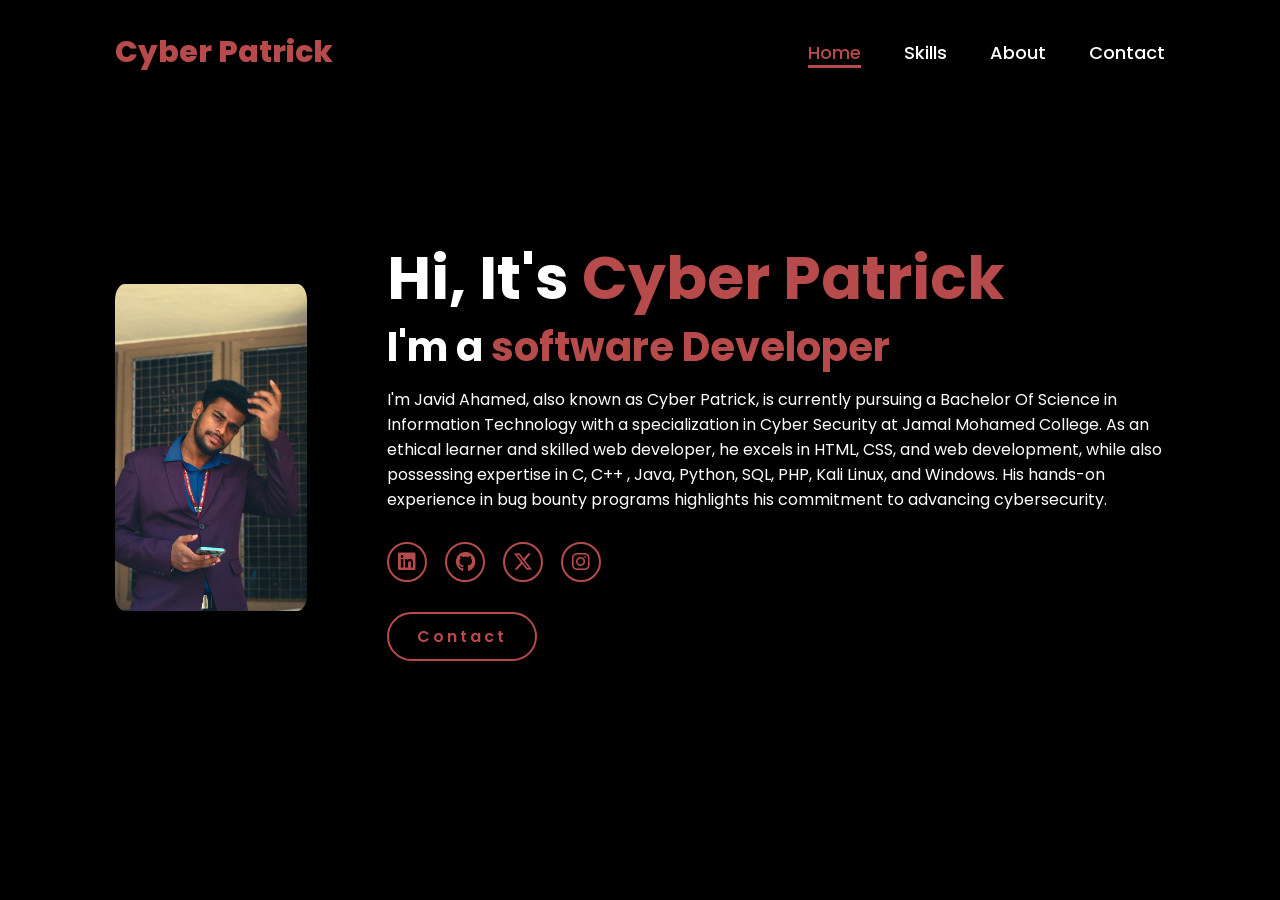
==== index.html @ 89c7e603 "final commit" ====
<!DOCTYPE html>
<html lang="en">

<head>
    <meta charset="UTF-8">
    <meta name="viewport" content="width=device-width, initial-scale=1.0">
    <link rel="stylesheet" href="https://cdnjs.cloudflare.com/ajax/libs/font-awesome/6.5.2/css/all.min.css">
    <link rel="stylesheet" href="style.css">
    <title>Cyber Patrick Portfolio</title>
    <link rel="icon" href="icons.png" type="image">
</head>
<body>
    <header>
        <a href="#" class="logo">Cyber Patrick</a>

        <nav>
            <a href="index.html" class="active"> Home</a>
            <a href="skill.html" >Skills</a>
            <a href="about.html" >About</a>
            <a href="contact.html" >Contact</a>
        </nav>

    </header>
    <section class="home">
        <div class="home-img">
            <img src="my.jpg" alt="">
        </div>
        <div class="home-content">
            <h1>Hi, It's <span>Cyber Patrick</span></h1>
            <h3 class="typing-text">I'm a <span></span></h3>
            <p>I'm Javid Ahamed, also known as Cyber Patrick, is currently pursuing a Bachelor Of Science in Information Technology with a
specialization in Cyber Security at Jamal Mohamed College. As an ethical learner and skilled web developer, he
excels in HTML, CSS, and web development, while also possessing expertise in C, C++

, Java, Python, SQL, PHP, Kali
Linux, and Windows. His hands-on experience in bug bounty programs highlights his commitment to advancing
cybersecurity.</p>
            <div class="social-icons">
                <a href="https://www.linkedin.com/in/javid-ahamed-50b62b342?utm_source=share_via&utm_content=profile&utm_medium=member_android"><i class="fa-brands fa-linkedin"></i></a>
                <a href="https://github.com/cyberpatrick007"><i class="fa-brands fa-github"></i></a>
                <a href="https://x.com/Javid_AhamedX"><i class="fa-brands fa-x-twitter"></i></a>
                <a href="https://www.instagram.com/x_kiddu_?igsh=ZnB3dnJwaGJqZWk5"><i class="fa-brands fa-instagram"></i></a>
            </div>
            <a href="contact.html" class="btn">Contact</a>
        </div>
    </section>
</body>
</html>
---- style.css ----
@import url('https://fonts.googleapis.com/css2?family=Poppins:wght@100;200;300;400;500;600&display=swap');

*{
    margin: 0;
    padding: 0;
    box-sizing: border-box;
    text-decoration: none;
    border: none;
    outline: none;
    font-family: 'Poppins', sans-serif;
}

html{
    font-size: 62.5%;
}

body{
    width: 100%;
    height: 100vh;
    overflow-x: hidden;
    background-color: black;
    color: white;
}

header{
    margin-top: 20px;
    position: fixed;
    top: 0;
    left: 0;
    width: 100%;
    padding: 1rem 9%;
    background-color: black ;
    filter: drop-shadow(10px);
    display: flex;
    justify-content: space-between;
    align-items: center;
    z-index: 100;
}

.logo{
    font-size: 3rem;
    color: #b74b4b;
    font-weight: 800;
    cursor: pointer;
    transition: 0.5s ease;
}

.logo:hover{
    transform: scale(1.1);
}

nav a{
    font-size: 1.8rem;
    color: white;
    margin-left: 4rem;
    font-weight: 500;
    transition: 0.3s ease;
    border-bottom: 3px solid transparent;
}

nav a:hover,
nav a.active{
    color: #b74b4b;
    border-bottom: 3px solid #b74b4b;
}

@media(max-width:995px){
    nav{
        position: absolute;
        display: none;
        top: 0;
        right: 0;
        width: 40%;
        border-left: 3px solid #b74b4b;
        border-bottom: 3px solid #b74b4b;
        border-bottom-left-radius: 2rem;
        padding: 1rem solid;
        background-color: #161616;
        border-top: 0.1rem solid rgba(0,0,0,0.1);
    }

    nav.active{
        display: block;
    }

    nav a{
        display: block;
        font-size: 2rem;
        margin: 3rem 0;
    }

    nav a:hover,
    nav a.active{
        padding: 1rem;
        border-radius: 0.5rem;
        border-bottom: 0.5rem solid #b74b4b;
    }
}

section{
    min-height: 100vh;
    padding: 5rem 9% 5rem;
}

.home{
    display: flex;
    justify-content: center;
    align-items: center;
    gap: 8rem;
    background-color: black;
}

.home .home-content h1{
    font-size: 6rem;
    font-weight: 700;
    line-height: 1.3;
}

span{
    color: #b74b4b;
}

.home-content h3{
    font-size: 4rem;
    margin-bottom: 1rem;
    font-weight: 700;
}

.home-content p{
    font-size: 1.6rem;
}

.home-img{
    border-radius: 50%;
}

.home-img img{
    position: relative;
    width: 15vw;
    border-radius: 5%;
    box-shadow: 0 0 25px solid #b74b4b;
    cursor: pointer;
    transition: 0.2s linear;
}

.home-img img:hover{
    font-size: 1.8rem;
    font-weight: 500;
}

.social-icons a{
    display: inline-flex;
    justify-content: center;
    align-items: center;
    width: 4rem;
    height: 4rem;
    background-color: transparent;
    border: 0.2rem solid #b74b4b;
    font-size: 2rem;
    border-radius: 50%;
    margin: 3rem 1.5rem 3rem 0;
    transition: 0.3s ease;
    color: #b74b4b;
}

.social-icons a:hover{
    color: black;
    transform: scale(1.3) translateY(-5px);
    background-color: #b74b4b;
    box-shadow: 0  0 25px #b74b4b;
}

.btn{
    display: inline-block;
    padding: 1rem 2.8rem;
    background-color: black;
    border-radius: 4rem;
    font-size: 1.6rem;
    color: #b74b4b;
    letter-spacing: 0.3rem;
    font-weight: 600;
    border: 2px solid #b74b4b;
    transition: 0.3s ease;
    cursor: pointer;
}

.btn:hover{
    transform: scale3d(1.03);
    background-color: #b74b4b;
    color: black;
    box-shadow: 0 0 25px #b74b4b;
}

.typing-text{
    font-size: 34px;
    font-weight: 600;
    min-width: 280px;
}

.typing-text span{
    position: relative;
}

.typing-text span::before{
    content: "software Developer";
    color: #b74b4b;
    animation: words 20s infinite;
}

.typing-text span::after{
    content: "";
    background-color: black;
    position: absolute;
    width: calc(100% + 8px);
    height: 100%;
    border-left: 3px solid black;
    right: -8;
    animation: cursor 0.6s infinite;
}

@keyframes cursor{
    to{
        border-left: 3px solid #b74b4b;
    }
}

@keyframes words{
    0%, 20%{
        content: "Penetration Tester";
    }
    21%, 40%{
        content: "Web Devoloper";
    }
    41%, 60%{
        content: "Web Designer";
    }
    61%, 80%{
        content: "Network Defencer";
    }
    81%, 100%{
        content: "Ethical Learner";
    }
}

@media (max-width: 1000px){
    .home{
        gap: 4rem;
    }
}

@media(max-width:995px){
    .home{
        flex-direction: column;
        margin: 5rem 4rem;
    }

    .home .home-content h3{
        font-size: 2.5rem;
    }

    .home-content h1{
        font-size: 5rem;
    }

    .home-img img{
        width: 70vw;
        margin-top: 4rem;
    }
}
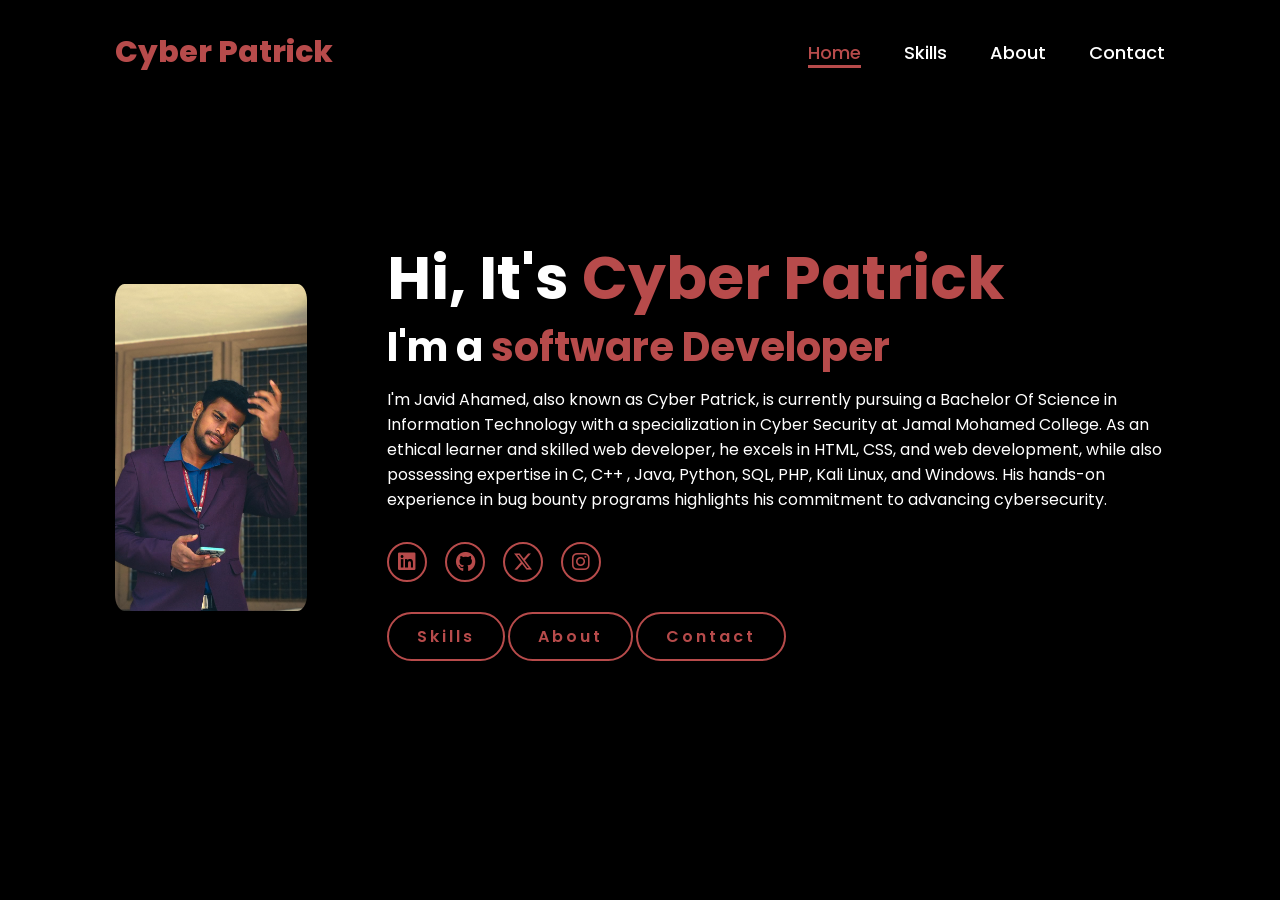
==== commit de52b604: "Update index.html" ====
--- a/index.html
+++ b/index.html
@@ -41,8 +41,10 @@
                 <a href="https://x.com/Javid_AhamedX"><i class="fa-brands fa-x-twitter"></i></a>
                 <a href="https://www.instagram.com/x_kiddu_?igsh=ZnB3dnJwaGJqZWk5"><i class="fa-brands fa-instagram"></i></a>
             </div>
+            <a href="contact.html" class="btn">Skills</a>
+            <a href="contact.html" class="btn">About</a>
             <a href="contact.html" class="btn">Contact</a>
         </div>
     </section>
 </body>
-</html>+</html>
